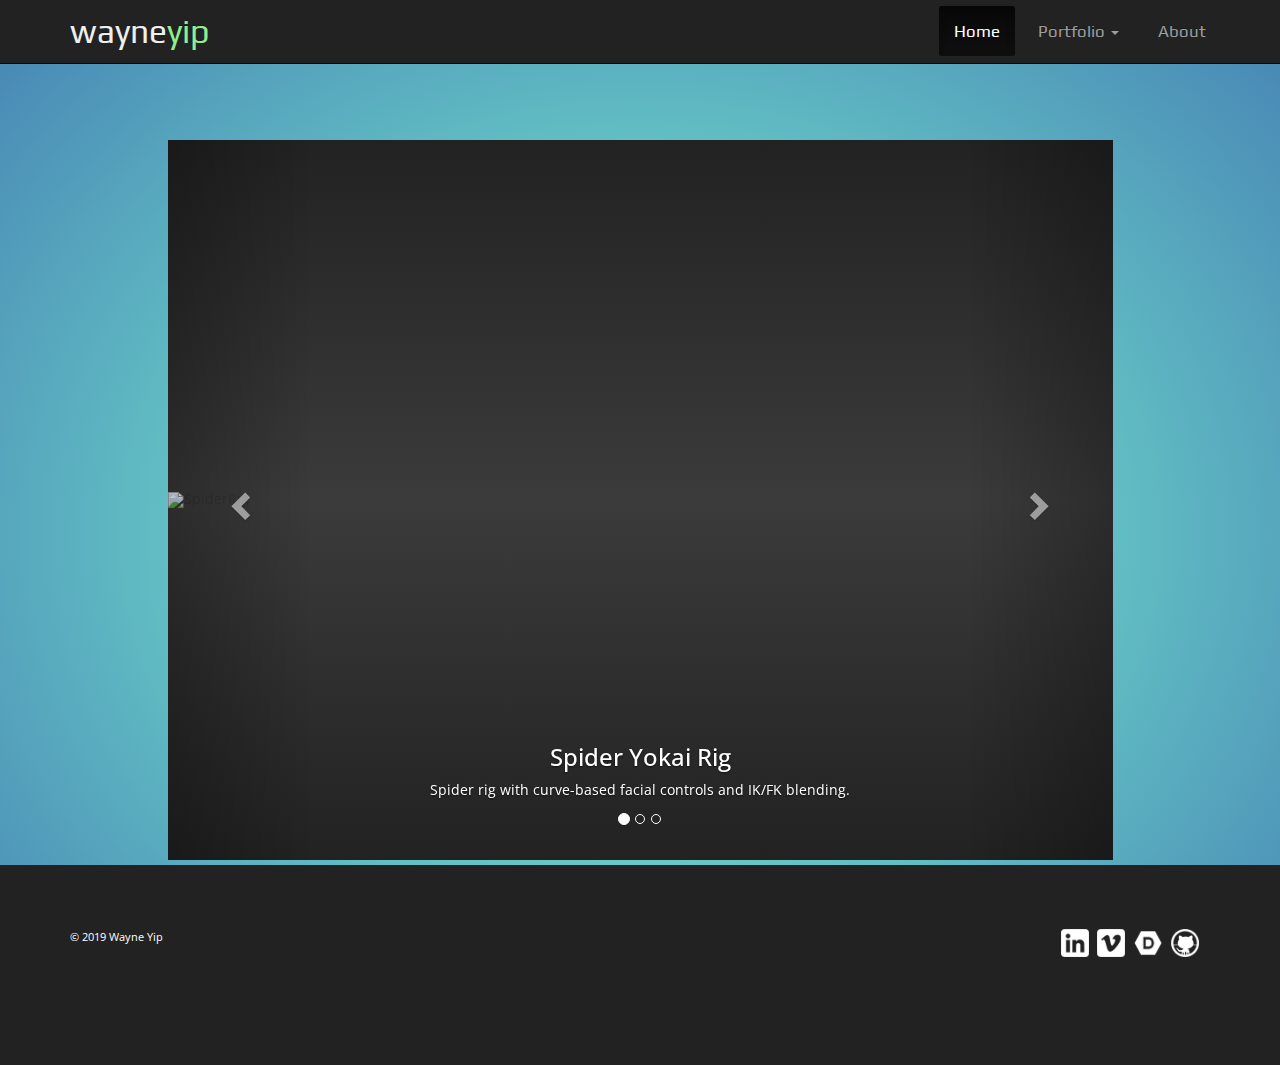
==== index.html @ 27feb549 "Major content update: Rigs and Tools pages" ====
<!DOCTYPE html>
<html>
<head>
    <meta charset="utf-8">
    <meta http-equiv="X-UA-Compatible" content="IE=edge">
    <meta name="viewport" content="width=device-width, initial-scale=1">
    <title>Wayne Yip</title>
    <link rel="stylesheet" type="text/css" href="css/bootstrap.min.css">
    <link rel="stylesheet" href="css/bootstrap-theme.min.css">
    <link rel="stylesheet" href="css/main.css">
    <link href="https://fonts.googleapis.com/css?family=Open+Sans" rel="stylesheet">
    <link href="https://fonts.googleapis.com/css?family=Play" rel="stylesheet">
    <link rel="shortcut icon" type="image/x-icon" href="headshot.ico">
</head>
<body>
    <nav class="navbar navbar-inverse navbar-static-top">
        <div class="container">
            <div class="navbar-header">
                <button type="button" data-target="#navbarCollapse" data-toggle="collapse" class="navbar-toggle">
                    <span class="sr-only">Toggle navigation</span>
                    <span class="icon-bar"></span>
                    <span class="icon-bar"></span>
                    <span class="icon-bar"></span>
                </button>
                <a href="#" class="navbar-brand">wayne<span id="lastname">yip</span></a>
            </div>
            <div id="navbarCollapse" class="collapse navbar-collapse">
                <ul class="nav navbar-nav navbar-right">
                    <li class="active"><a href="#">Home</a></li>
                    <li class="dropdown">
                        <a data-toggle="dropdown" class="nav-link dropdown-toggle" href="#">
                            Portfolio
                            <b class="caret"></b>
                        </a>
                        <ul class="dropdown-menu">
                            <li><a href="rigs.html" class="dropdown-item">Rigs</a></li>
                            <li><a href="tools.html" class="dropdown-item">Tools</a></li>
                            <li><a href="software.html" class="dropdown-item">Software</a></li>
                        </ul>
                    </li>
                    <li><a href="about.html">About</a></li>
                </ul>
            </div>
        </div>
    </nav>
    <div class="container content">
        <div class="row">
            <br/>
        </div>
        <div class="row">
            <br/>
        </div>
        <div class="row">
            <div class="col-sm-1"></div>
            <div class="col-sm-10">
                <div id="homeCarousel" class="carousel slide" data-ride="carousel">
                <!-- Indicators -->
                    <ol class="carousel-indicators">
                        <li data-target="#homeCarousel" data-slide-to="0" class="active"></li>
                        <li data-target="#homeCarousel" data-slide-to="1"></li>
                        <li data-target="#homeCarousel" data-slide-to="2"></li>
                    </ol>

                    <!-- Wrapper for slides -->
                    <div class="carousel-inner" role="listbox">
                        <div class="item active">
                            <img src="media/rigs_spider.gif" alt="SpiderRig">
                            <div class="carousel-caption">
                                <h3>Spider Yokai Rig</h3>
                                <p>Spider rig with curve-based facial controls and IK/FK blending.</p>
                            </div>
                        </div>

                        <div class="item">
                            <img src="media/tools_bendify.gif" alt="Bendify">
                            <div class="carousel-caption">
                                <h3>Bendify</h3>
                                <p>Maya tool to automate bendy joint setup that I developed in Python.</p>
                            </div>
                        </div>

                        <div class="item">
                            <img src="media/software_retrome.gif" alt="RetroMe">
                            <div class="carousel-caption">
                                <h3>RetroMe</h3>
                                <p>Interactive avatar creator I programmed in C++ and Qt from scratch.</p>
                            </div>
                        </div>
                    </div>

                    <!-- Left and right controls -->
                    <a class="left carousel-control" href="#homeCarousel" role="button" data-slide="prev">
                        <span class="glyphicon glyphicon-chevron-left" aria-hidden="true"></span>
                        <span class="sr-only">Previous</span>
                    </a>
                    <a class="right carousel-control" href="#homeCarousel" role="button" data-slide="next">
                        <span class="glyphicon glyphicon-chevron-right" aria-hidden="true"></span>
                        <span class="sr-only">Next</span>
                    </a>
                </div>
            </div>
        </div>
    </div>
    <footer class="footer">
        <div class="container">
        © 2019 Wayne Yip
        <div class="footer-buttons">
            <ul>
                <li><a href="https://www.linkedin.com/in/wayne-yip/" target="_blank"><img class="footer-icon" src="media/icon_linkedin.png"></a></li>
                <li><a href="https://vimeo.com/user73438824" target="_blank"><img class="footer-icon" src="media/icon_vimeo.png"></a></li>
                <li><a href="https://devpost.com/wayneyip" target="_blank"><img class="footer-icon" src="media/icon_devpost.png"></a></li>
                <li><a href="https://github.com/wayneyip" target="_blank"><img class="footer-icon" src="media/icon_github.png"></a></li>
            </ul>
        </div>
        </div>
    </footer>
    <script src="js/jquery-3.2.1.min.js">
        $('#myCarousel').carousel();
    </script>
    <script src="js/bootstrap.min.js"></script>
</body>
</html>
---- css/main.css ----
html {
    position: relative;
    min-height: 100%;
}

body {
    font-family: 'Open Sans', sans-serif;
    background-image: radial-gradient(aquamarine, steelblue);
    margin-bottom: 15%;
}

.navbar-brand {
    font-size: 200%;
    font-family: 'Play', sans-serif;
}

#lastname {
    color:#90ee90;
}

.navbar-brand:hover #lastname {
    color: #ecf0f1;
}

.navbar .navbar-brand {
  color: #ecf0f1;
}

.navbar {
    position: fixed;
    width: 100%;
    background-image: none;
    background-color: #222222;
    padding-top: 0.5%;
    padding-bottom: 0.5%;
    font-size: larger;
    font-family: 'Play', sans-serif;
}

.navbar li a {
  color: #ecf0f1;
  border-radius: .25rem;
  margin: 0 0.25em;
}

.navbar li a:hover {
    background-color: #444444;
}

.navbar .navbar-nav .nav-link:focus {
  background-color: #444444;
}

ul.dropdown-menu li {
    text-align: left;
}

ul.dropdown-menu li a.dropdown-item {
    color: black;
}

.content {
    padding-top: 100px;
    padding-bottom: 1%;
    bottom: 0;
}

.footer {
    position: absolute;
    bottom: 0;
    width: 100%;
    height: 20rem;
    
    padding-top: 5%;

    background-color: #222222;
    border-radius: 0;

    font-size: 80%;
    color: white;
}

.footer-buttons {
    float: right;
    padding-right: 1%;
}

.footer-buttons li {
    display: inline-block;
}

.footer-icon {
    height: 2.5em;
    width: 2.5em;
    margin-left: 0.5em;
    transition: opacity 0.1s ease;
}

.footer-icon:hover {
    opacity: 0.7;
}

.about-icon {
    height: 1.5em;
    width: 1.5em;
    margin-left: 0.5em;
}

h1 {
    text-transform: uppercase;
    color: #222222;
    padding-bottom: 0.5%;
}

h1:not(#about_header) {
    padding-left: 2%;
}

h2 {
    color: gray;
    padding-left: 2%;
    padding-bottom: 1%;
}

.carousel {
    margin: 0 auto;
}

#homeCarousel > .carousel-inner > .item {
    height: 80vh;
}

#wirCarousel > .carousel-inner > .item,
#superflickCarousel > .carousel-inner > .item {
    height: 40vh;
}

.carousel-inner {
    background: linear-gradient(#222222, #3b3b3b, #222222);
}

.carousel-inner > .item > img,
.carousel-inner > .item > a > img
 {
    position: absolute;
    left: 50%;
    top: 50%;
    -webkit-transform: translateY(-50%) translateX(-50%);
    width: 100%;
    min-width: 100%;
    height: auto;
}

.carousel-inner > .item:nth-child(3) > .carousel-caption {
    color: black;
}

.content_centered {
    float: none;
    display: inline-block;
    vertical-align: middle;
    margin: 0 auto;
}

.portfolio_item {
    padding-bottom: 3%; 
}

.portfolio_item p:nth-child(2) {
    font-style: italic;
}

.col-sm-7, .col-sm-6 {
    border-radius: 25px;
    border: 5px solid white;
    background-color: rgba(255,255,255,0.7);
    padding-bottom: 2%;
}   

.portfolio_item li {
    padding-bottom: 1%;
}

.portfolio_item a {
    text-decoration: none;
}

.portfolio_button {
    margin-top: 5%;
    width: 12rem;
    height: 5rem;
    background-color: #222222;
    
    display: flex;
    align-items: center;
    justify-content: center;
    color: white;
    font-style: bold;
}

.portfolio_button:hover {
    background-color: #444444;
}

.img-display {
    margin-left: 2%;
}

.img-display:hover .overlay {
  opacity: 0.5;
}

.img_text {
  color: black;
  font-size: 100%;
  position: absolute;
  padding-left: 5%;
  padding-top: 3%;
}

#about_image {
    padding-top: 5%;
    padding-left: 2%;
    padding-right: 2%;
}

#about_contact {
    padding-top: 10%;
    padding-left: 2%;
    padding-right: 2%;
    text-align: right;
}

#about_contact p {
    font-size: larger;
    line-height: 90%;
}

#about_writeup {
    padding-left: 2%;
    padding-right: 2%;
    padding-bottom: 4%;
}

#about_writeup p {
    font-size: larger;
    line-height: 180%;
}
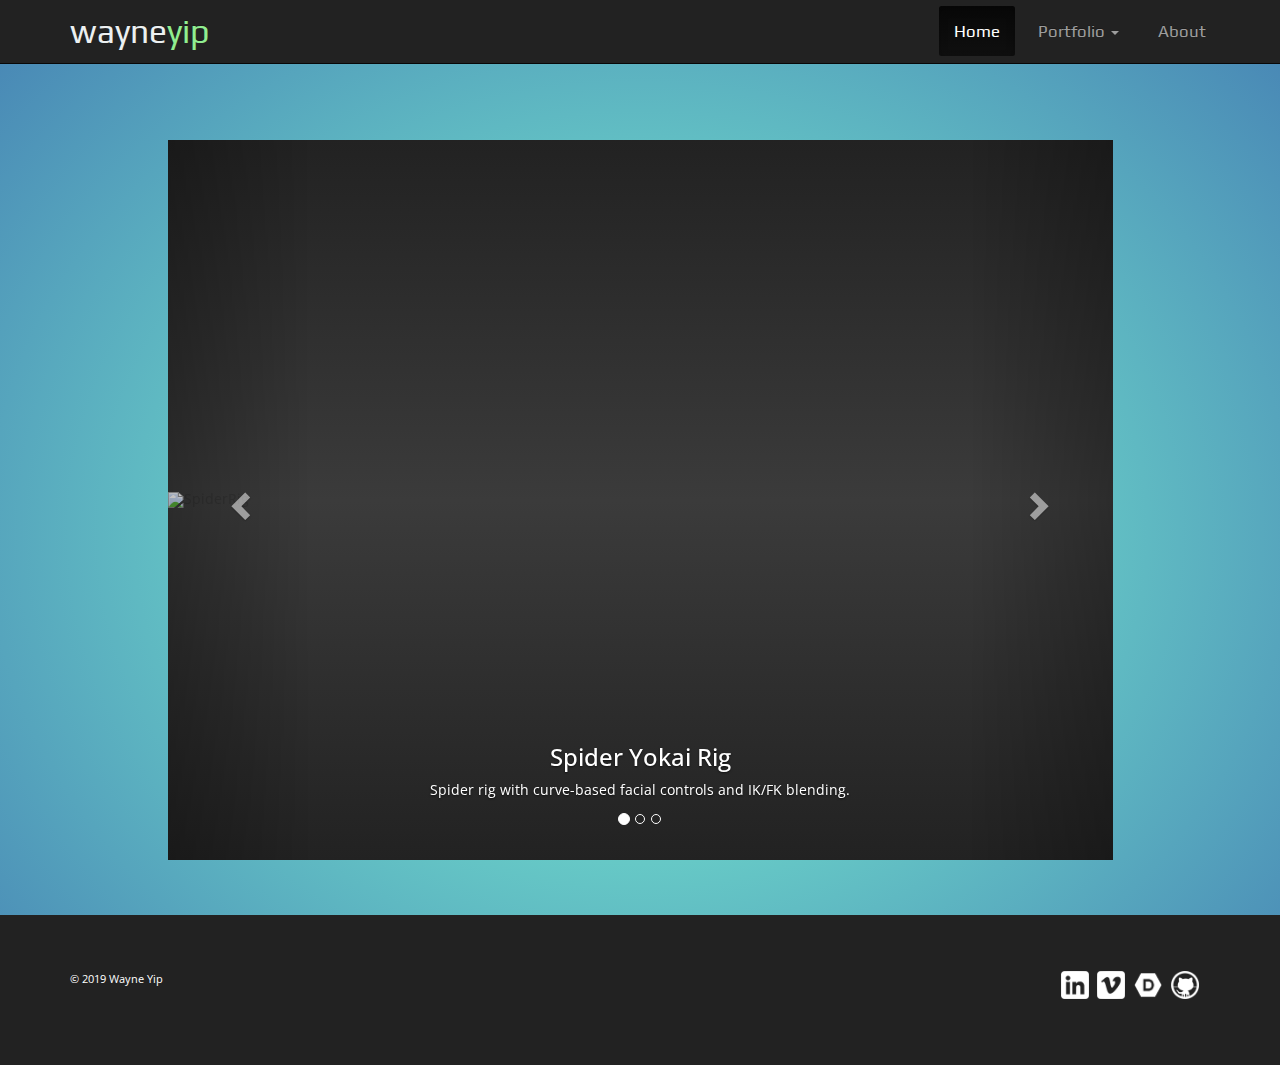
==== commit 5af266be: "Re-upload Videogames page" ====
--- a/index.html
+++ b/index.html
@@ -33,9 +33,10 @@
                             <b class="caret"></b>
                         </a>
                         <ul class="dropdown-menu">
+                            <li><a href="tools.html" class="dropdown-item">Tools</a></li>
                             <li><a href="rigs.html" class="dropdown-item">Rigs</a></li>
-                            <li><a href="tools.html" class="dropdown-item">Tools</a></li>
                             <li><a href="software.html" class="dropdown-item">Software</a></li>
+                            <li><a href="videogames.html" class="dropdown-item">Games</a></li>
                         </ul>
                     </li>
                     <li><a href="about.html">About</a></li>
@@ -72,10 +73,10 @@
                         </div>
 
                         <div class="item">
-                            <img src="media/tools_bendify.gif" alt="Bendify">
+                            <img src="media/tools_facify.gif" alt="Facify">
                             <div class="carousel-caption">
                                 <h3>Bendify</h3>
-                                <p>Maya tool to automate bendy joint setup that I developed in Python.</p>
+                                <p>Maya tool to automate curve-based eye/mouth rigs that I developed in Python.</p>
                             </div>
                         </div>
 
@@ -107,7 +108,7 @@
         <div class="footer-buttons">
             <ul>
                 <li><a href="https://www.linkedin.com/in/wayne-yip/" target="_blank"><img class="footer-icon" src="media/icon_linkedin.png"></a></li>
-                <li><a href="https://vimeo.com/user73438824" target="_blank"><img class="footer-icon" src="media/icon_vimeo.png"></a></li>
+                <li><a href="https://vimeo.com/wayneyip" target="_blank"><img class="footer-icon" src="media/icon_vimeo.png"></a></li>
                 <li><a href="https://devpost.com/wayneyip" target="_blank"><img class="footer-icon" src="media/icon_devpost.png"></a></li>
                 <li><a href="https://github.com/wayneyip" target="_blank"><img class="footer-icon" src="media/icon_github.png"></a></li>
             </ul>
--- a/css/main.css
+++ b/css/main.css
@@ -7,6 +7,18 @@
     font-family: 'Open Sans', sans-serif;
     background-image: radial-gradient(aquamarine, steelblue);
     margin-bottom: 15%;
+}
+
+@media screen and (max-width: 992px) {
+    body {
+        margin-bottom: 30%;
+    }
+}
+
+@media screen and (max-width: 576px) {
+    body {
+        margin-bottom: 50%;
+    }
 }
 
 .navbar-brand {
@@ -69,15 +81,24 @@
     position: absolute;
     bottom: 0;
     width: 100%;
-    height: 20rem;
+    height: 15rem;
     
-    padding-top: 5%;
+    display: flex;
+    align-items: center;
 
     background-color: #222222;
     border-radius: 0;
 
     font-size: 80%;
     color: white;
+}
+
+@media screen and (max-width: 768px) {
+    .footer > .container {
+        margin-left: 20px;
+        margin-right: 20px;
+        width: 100%;
+    }
 }
 
 .footer-buttons {
@@ -109,7 +130,7 @@
 h1 {
     text-transform: uppercase;
     color: #222222;
-    padding-bottom: 0.5%;
+    padding-bottom: 1%;
 }
 
 h1:not(#about_header) {
@@ -132,7 +153,7 @@
 
 #wirCarousel > .carousel-inner > .item,
 #superflickCarousel > .carousel-inner > .item {
-    height: 40vh;
+    height: 50vh;
 }
 
 .carousel-inner {
@@ -155,22 +176,39 @@
     color: black;
 }
 
-.content_centered {
-    float: none;
-    display: inline-block;
-    vertical-align: middle;
-    margin: 0 auto;
+#retrome {
+    display: flex;
+    justify-content: center;
+    background: linear-gradient(#222222, #3b3b3b, #222222);
+    border: 5px;
+}
+
+#retrome > img {
+    max-height: 50vh;
+}
+
+@media screen and (min-width: 992px) {
+    .portfolio_item {
+        display: flex;
+        align-items: center;
+    }
 }
 
 .portfolio_item {
     padding-bottom: 3%; 
 }
 
-.portfolio_item p:nth-child(2) {
+.software_technologies {
     font-style: italic;
 }
 
-.col-sm-7, .col-sm-6 {
+.portfolio_img {
+    border: 5px solid white;
+}
+
+.portfolio_description {
+    margin-left: 15px;
+    margin-right: 15px;
     border-radius: 25px;
     border: 5px solid white;
     background-color: rgba(255,255,255,0.7);
@@ -183,6 +221,9 @@
 
 .portfolio_item a {
     text-decoration: none;
+    display: inline-block;
+    margin-right: 5%;
+    margin-top: 5%;
 }
 
 .portfolio_button {
@@ -202,14 +243,6 @@
     background-color: #444444;
 }
 
-.img-display {
-    margin-left: 2%;
-}
-
-.img-display:hover .overlay {
-  opacity: 0.5;
-}
-
 .img_text {
   color: black;
   font-size: 100%;
@@ -219,9 +252,7 @@
 }
 
 #about_image {
-    padding-top: 5%;
-    padding-left: 2%;
-    padding-right: 2%;
+    margin-top: 5%;
 }
 
 #about_contact {
@@ -236,6 +267,16 @@
     line-height: 90%;
 }
 
+@media screen and (max-width: 576px) {
+    #about_contact {
+        padding-bottom: 5%;
+    }
+
+    #about_contact {
+        font-size: larger;
+    }
+}
+
 #about_writeup {
     padding-left: 2%;
     padding-right: 2%;
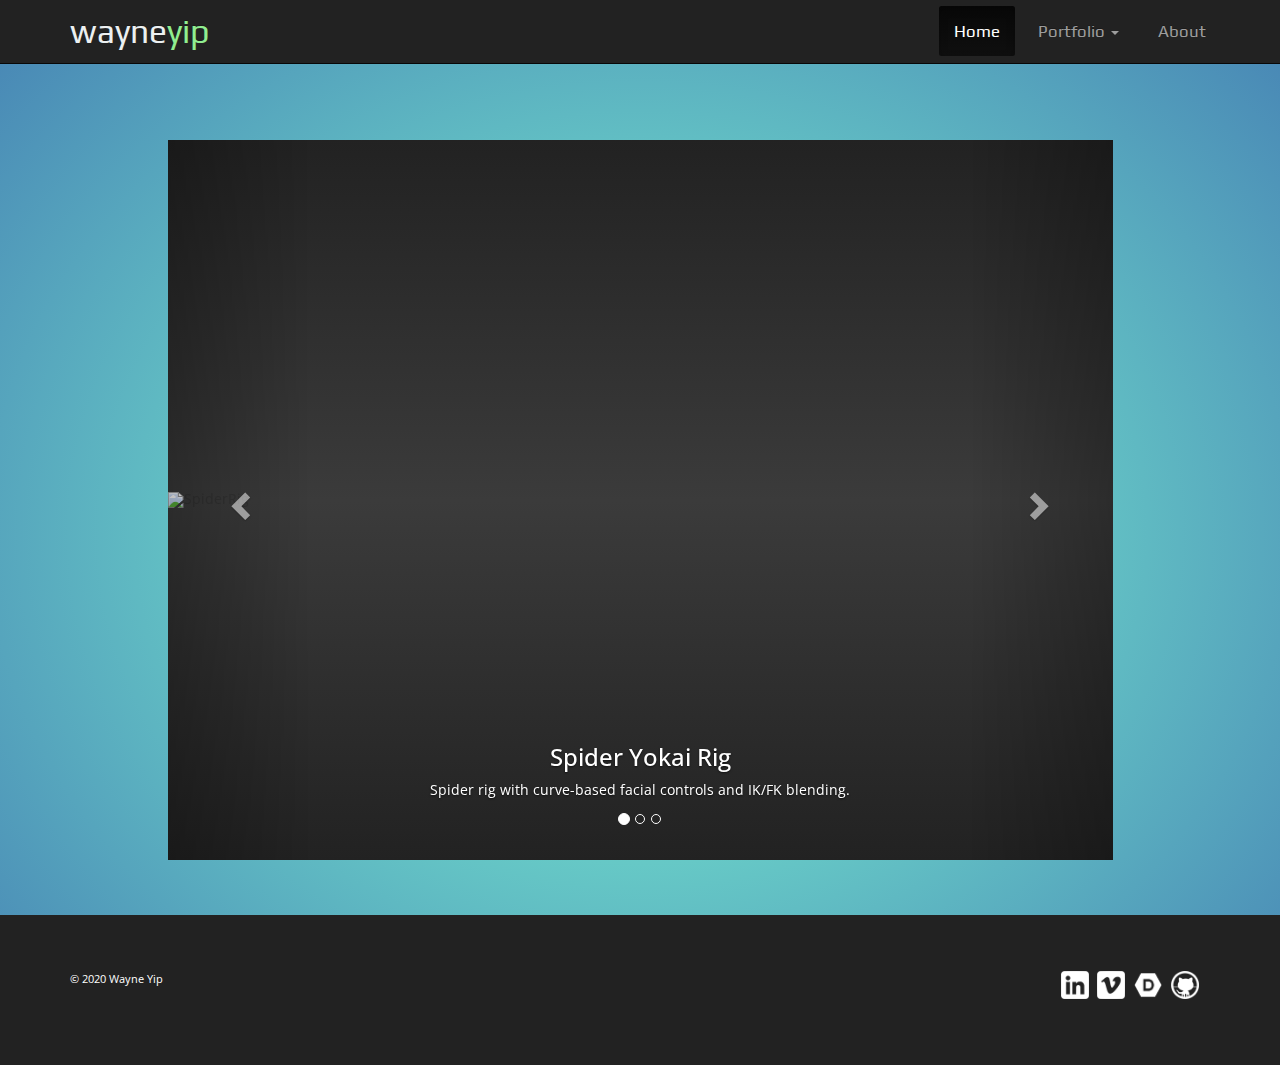
==== commit 2e0e6654: "Slight updates/tweaks in year, info etc." ====
--- a/index.html
+++ b/index.html
@@ -104,7 +104,7 @@
     </div>
     <footer class="footer">
         <div class="container">
-        © 2019 Wayne Yip
+        © 2020 Wayne Yip
         <div class="footer-buttons">
             <ul>
                 <li><a href="https://www.linkedin.com/in/wayne-yip/" target="_blank"><img class="footer-icon" src="media/icon_linkedin.png"></a></li>
--- a/css/main.css
+++ b/css/main.css
@@ -151,6 +151,7 @@
     height: 80vh;
 }
 
+#csCarousel > .carousel-inner > .item,
 #wirCarousel > .carousel-inner > .item,
 #superflickCarousel > .carousel-inner > .item {
     height: 50vh;
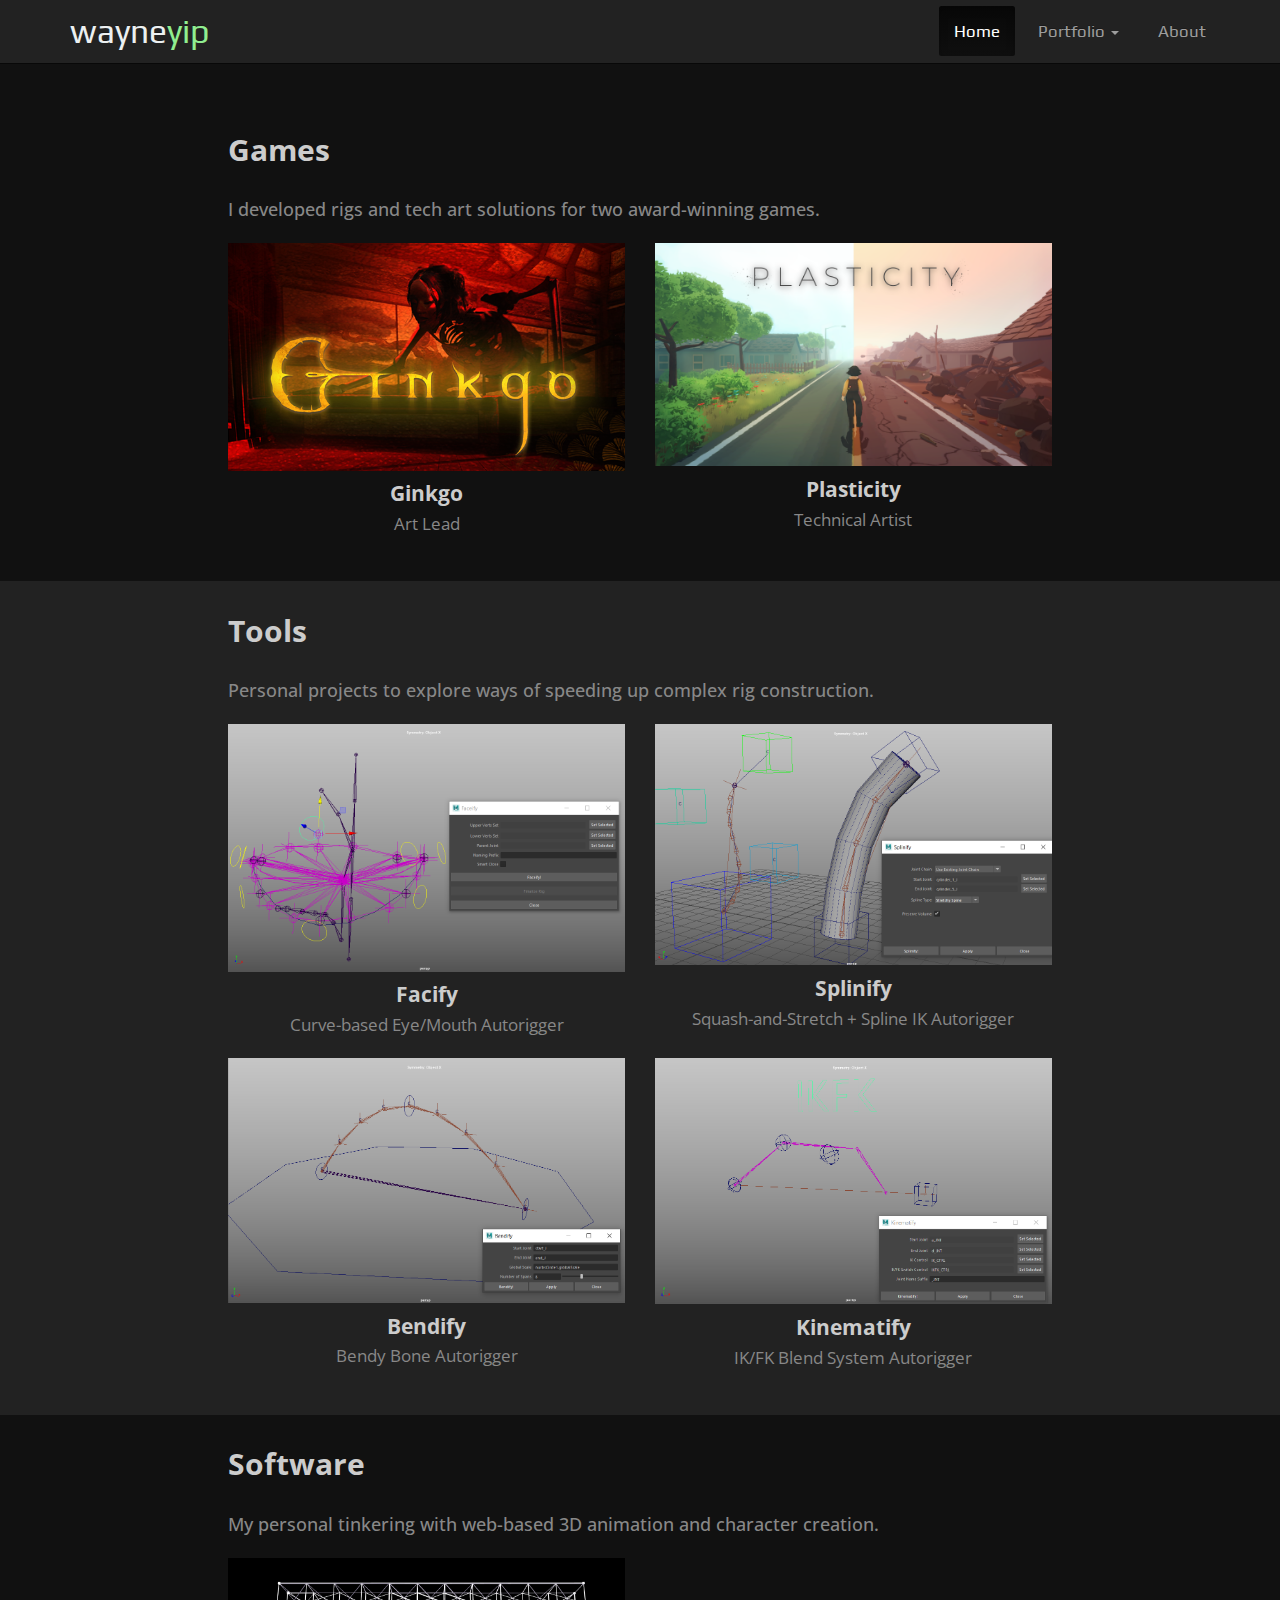
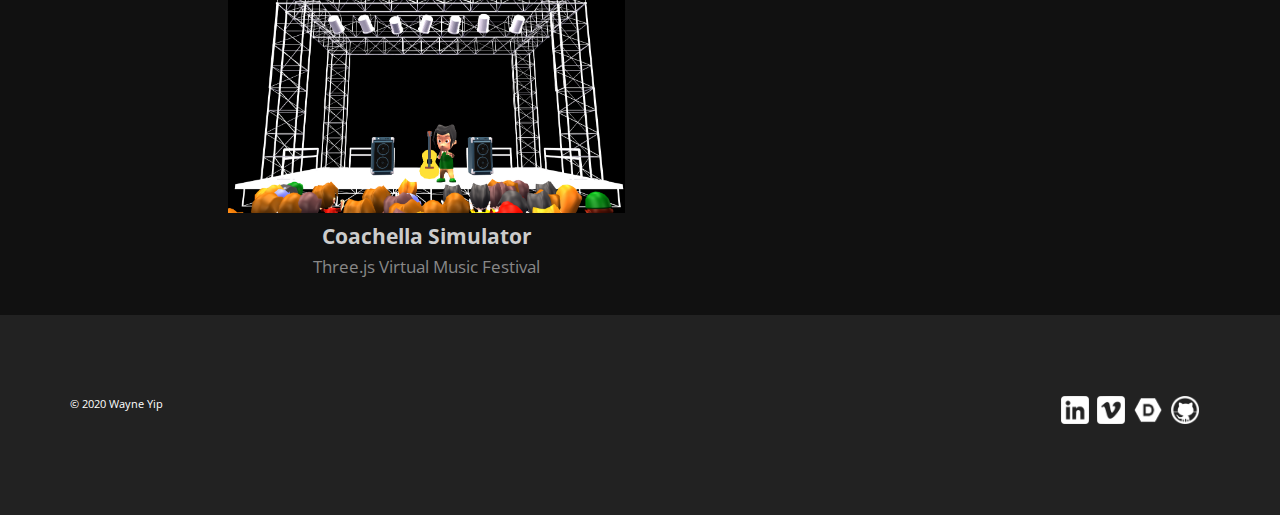
==== commit 5d23ef50: "Huge website update w/ GIFs" ====
--- a/index.html
+++ b/index.html
@@ -33,10 +33,9 @@
                             <b class="caret"></b>
                         </a>
                         <ul class="dropdown-menu">
+                            <li><a href="videogames.html" class="dropdown-item">Games</a></li>
                             <li><a href="tools.html" class="dropdown-item">Tools</a></li>
-                            <li><a href="rigs.html" class="dropdown-item">Rigs</a></li>
                             <li><a href="software.html" class="dropdown-item">Software</a></li>
-                            <li><a href="videogames.html" class="dropdown-item">Games</a></li>
                         </ul>
                     </li>
                     <li><a href="about.html">About</a></li>
@@ -44,61 +43,59 @@
             </div>
         </div>
     </nav>
-    <div class="container content">
+    <div class="container-fluid content">
         <div class="row">
-            <br/>
+                <div class="col-md-offset-2 col-md-10">
+                <h2>Games</h2>
+                <h4>I developed rigs and tech art solutions for two award-winning games.</h4>
+            </div>
+            <div class="col-md-offset-2 col-md-4">
+                <img src="media/game_ginkgo.png" class="img-responsive portfolio_img">  
+                <div class="home_caption">Ginkgo</div> 
+                <div class="home_subcaption">Art Lead</div>
+            </div>
+            <div class="col-md-4">
+                <img src="media/game_plasticity.png" class="img-responsive portfolio_img">  
+                <div class="home_caption">Plasticity</div> 
+                <div class="home_subcaption">Technical Artist</div>
+            </div>
+        </div>
+        <div class="row alt-row">
+            <div class="col-md-offset-2 col-md-10">
+                <h2>Tools</h2>
+                <h4>Personal projects to explore ways of speeding up complex rig construction.</h4>
+            </div>
+            <div class="col-md-offset-2 col-md-4">
+                <img src="media/tools_facify.png" onmouseover="this.src='media/tools_facify.gif'" onmouseout="this.src='media/tools_facify.png'" class="img-responsive portfolio_img">  
+                <div class="home_caption">Facify</div> 
+                <div class="home_subcaption">Curve-based Eye/Mouth Autorigger</div>
+            </div>
+            <div class="col-md-4">
+                <img src="media/tools_splinify.png" onmouseover="this.src='media/tools_splinify.gif'" onmouseout="this.src='media/tools_splinify.png'" class="img-responsive portfolio_img">
+                <div class="home_caption">Splinify</div> 
+                <div class="home_subcaption">Squash-and-Stretch + Spline IK Autorigger</div>
+            </div>
+            <div class="col-md-12"></div>
+            <div class="col-md-offset-2 col-md-4">
+                <img src="media/tools_bendify.png" onmouseover="this.src='media/tools_bendify.gif'" onmouseout="this.src='media/tools_bendify.png'" class="img-responsive portfolio_img">
+                <div class="home_caption">Bendify</div> 
+                <div class="home_subcaption">Bendy Bone Autorigger</div>
+            </div>
+            <div class="col-md-4">
+                <img src="media/tools_kinematify.png" onmouseover="this.src='media/tools_kinematify.gif'" onmouseout="this.src='media/tools_kinematify.png'" class="img-responsive portfolio_img">
+                <div class="home_caption">Kinematify</div> 
+                <div class="home_subcaption">IK/FK Blend System Autorigger</div>
+            </div>
         </div>
         <div class="row">
-            <br/>
-        </div>
-        <div class="row">
-            <div class="col-sm-1"></div>
-            <div class="col-sm-10">
-                <div id="homeCarousel" class="carousel slide" data-ride="carousel">
-                <!-- Indicators -->
-                    <ol class="carousel-indicators">
-                        <li data-target="#homeCarousel" data-slide-to="0" class="active"></li>
-                        <li data-target="#homeCarousel" data-slide-to="1"></li>
-                        <li data-target="#homeCarousel" data-slide-to="2"></li>
-                    </ol>
-
-                    <!-- Wrapper for slides -->
-                    <div class="carousel-inner" role="listbox">
-                        <div class="item active">
-                            <img src="media/rigs_spider.gif" alt="SpiderRig">
-                            <div class="carousel-caption">
-                                <h3>Spider Yokai Rig</h3>
-                                <p>Spider rig with curve-based facial controls and IK/FK blending.</p>
-                            </div>
-                        </div>
-
-                        <div class="item">
-                            <img src="media/tools_facify.gif" alt="Facify">
-                            <div class="carousel-caption">
-                                <h3>Bendify</h3>
-                                <p>Maya tool to automate curve-based eye/mouth rigs that I developed in Python.</p>
-                            </div>
-                        </div>
-
-                        <div class="item">
-                            <img src="media/software_retrome.gif" alt="RetroMe">
-                            <div class="carousel-caption">
-                                <h3>RetroMe</h3>
-                                <p>Interactive avatar creator I programmed in C++ and Qt from scratch.</p>
-                            </div>
-                        </div>
-                    </div>
-
-                    <!-- Left and right controls -->
-                    <a class="left carousel-control" href="#homeCarousel" role="button" data-slide="prev">
-                        <span class="glyphicon glyphicon-chevron-left" aria-hidden="true"></span>
-                        <span class="sr-only">Previous</span>
-                    </a>
-                    <a class="right carousel-control" href="#homeCarousel" role="button" data-slide="next">
-                        <span class="glyphicon glyphicon-chevron-right" aria-hidden="true"></span>
-                        <span class="sr-only">Next</span>
-                    </a>
-                </div>
+            <div class="col-md-offset-2 col-md-10">
+                <h2>Software</h2>
+                <h4>My personal tinkering with web-based 3D animation and character creation.</h4>
+            </div>
+            <div class="col-md-offset-2 col-md-4">
+                <img src="media/software_coachellasim_1.png" onmouseover="this.src='media/software_coachellasim_1.gif'" onmouseout="this.src='media/software_coachellasim_1.png'" class="img-responsive">
+                <div class="home_caption">Coachella Simulator</div> 
+                <div class="home_subcaption">Three.js Virtual Music Festival</div>
             </div>
         </div>
     </div>
@@ -115,9 +112,7 @@
         </div>
         </div>
     </footer>
-    <script src="js/jquery-3.2.1.min.js">
-        $('#myCarousel').carousel();
-    </script>
+    <script src="js/jquery-3.2.1.min.js"></script>
     <script src="js/bootstrap.min.js"></script>
 </body>
 </html>--- a/css/main.css
+++ b/css/main.css
@@ -5,7 +5,7 @@
 
 body {
     font-family: 'Open Sans', sans-serif;
-    background-image: radial-gradient(aquamarine, steelblue);
+    background-color: #111111;
     margin-bottom: 15%;
 }
 
@@ -21,13 +21,15 @@
     }
 }
 
+/* ---------------- Navbar ---------------- */
+
 .navbar-brand {
     font-size: 200%;
     font-family: 'Play', sans-serif;
 }
 
 #lastname {
-    color:#90ee90;
+    color: #90ee90;
 }
 
 .navbar-brand:hover #lastname {
@@ -71,17 +73,20 @@
     color: black;
 }
 
+/* ---------------- Container ---------------- */
+
 .content {
     padding-top: 100px;
-    padding-bottom: 1%;
     bottom: 0;
 }
+
+/* ---------------- Footer ---------------- */
 
 .footer {
     position: absolute;
     bottom: 0;
     width: 100%;
-    height: 15rem;
+    height: 20rem;
     
     display: flex;
     align-items: center;
@@ -121,106 +126,107 @@
     opacity: 0.7;
 }
 
-.about-icon {
-    height: 1.5em;
-    width: 1.5em;
-    margin-left: 0.5em;
-}
-
-h1 {
-    text-transform: uppercase;
-    color: #222222;
-    padding-bottom: 1%;
-}
-
-h1:not(#about_header) {
-    padding-left: 2%;
-}
+/* ---------------- Content ---------------- */
 
 h2 {
-    color: gray;
-    padding-left: 2%;
-    padding-bottom: 1%;
-}
-
-.carousel {
-    margin: 0 auto;
-}
-
-#homeCarousel > .carousel-inner > .item {
-    height: 80vh;
-}
-
-#csCarousel > .carousel-inner > .item,
-#wirCarousel > .carousel-inner > .item,
-#superflickCarousel > .carousel-inner > .item {
-    height: 50vh;
-}
-
-.carousel-inner {
-    background: linear-gradient(#222222, #3b3b3b, #222222);
-}
-
-.carousel-inner > .item > img,
-.carousel-inner > .item > a > img
- {
+    color: #cccccc;
+    font-weight: bold;
+    padding-bottom: 1%;
+}
+
+h3 {
+    color: #aaaaaa;
+    font-weight: bold;
+    padding-right: 3%;
+    padding-bottom: 1%;
+}
+
+h4 {
+    color: #888888;
+    padding-bottom: 1%;
+    display: inline-block;
+    line-height: 1.5em;
+}
+
+.row {
+    padding-top: 1%;
+    padding-bottom: 2%;
+}
+
+.alt-row {
+    background-color: #222222;
+    padding-top: 1%;
+    padding-bottom: 2%;
+}
+
+.alt-row:before {
+    content: '';
     position: absolute;
-    left: 50%;
-    top: 50%;
-    -webkit-transform: translateY(-50%) translateX(-50%);
-    width: 100%;
-    min-width: 100%;
-    height: auto;
-}
-
-.carousel-inner > .item:nth-child(3) > .carousel-caption {
-    color: black;
-}
-
-#retrome {
-    display: flex;
-    justify-content: center;
-    background: linear-gradient(#222222, #3b3b3b, #222222);
-    border: 5px;
-}
-
-#retrome > img {
-    max-height: 50vh;
-}
-
-@media screen and (min-width: 992px) {
-    .portfolio_item {
-        display: flex;
-        align-items: center;
-    }
-}
-
-.portfolio_item {
-    padding-bottom: 3%; 
-}
-
-.software_technologies {
-    font-style: italic;
-}
-
-.portfolio_img {
-    border: 5px solid white;
+    left: 0;
+    width: 100%;
+}
+
+.video {
+    position: relative;
+    width: 100%;
+    height: 0;
+    padding-bottom: 51%;
+}
+
+.video iframe {
+    position: absolute;
+    width: 100%;
+    height: 100%;
+    left: 0;
+    top: 0;
+}
+
+.home_caption {
+    padding-top: 2%;
+    padding-bottom: 1%;
+    text-align: center;
+    font-size: 1.5em;
+    font-weight: bold;
+    color: #cccccc;
+}
+
+.home_subcaption {
+    padding-bottom: 5%;
+    text-align: center;
+    font-size: 1.2em;
+    color: #888888;
+}
+
+.portfolio_caption {
+    padding-top: 2%;
+    padding-bottom: 1%;
+    text-align: center;
+    font-size: 1.1em;
+    font-weight: bold;
+    color: #cccccc;
+}
+
+.portfolio_subcaption {
+    padding-bottom: 5%;
+    text-align: center;
+    font-size: 1em;
+    color: #888888;
+}
+
+.portfolio_entry {
+    margin-bottom: 7%; 
 }
 
 .portfolio_description {
-    margin-left: 15px;
-    margin-right: 15px;
-    border-radius: 25px;
-    border: 5px solid white;
-    background-color: rgba(255,255,255,0.7);
-    padding-bottom: 2%;
+    font-size: 1.1em;
+    color: #888888;
 }   
 
-.portfolio_item li {
-    padding-bottom: 1%;
-}
-
-.portfolio_item a {
+.portfolio_entry li {
+    padding-bottom: 1%;
+}
+
+.portfolio_entry a {
     text-decoration: none;
     display: inline-block;
     margin-right: 5%;
@@ -236,7 +242,7 @@
     display: flex;
     align-items: center;
     justify-content: center;
-    color: white;
+    color: #ffffff;
     font-style: bold;
 }
 
@@ -244,13 +250,15 @@
     background-color: #444444;
 }
 
-.img_text {
-  color: black;
-  font-size: 100%;
-  position: absolute;
-  padding-left: 5%;
-  padding-top: 3%;
-}
+.portfolio_img {
+    width: 100%;
+}
+
+.software_technologies {
+    font-style: italic;
+}
+
+/* ---------------- About ---------------- */
 
 #about_image {
     margin-top: 5%;
@@ -265,6 +273,7 @@
 
 #about_contact p {
     font-size: larger;
+    color: #aaaaaa;
     line-height: 90%;
 }
 
@@ -288,3 +297,9 @@
     font-size: larger;
     line-height: 180%;
 }
+
+.about-icon {
+    height: 1.5em;
+    width: 1.5em;
+    margin-left: 0.5em;
+}
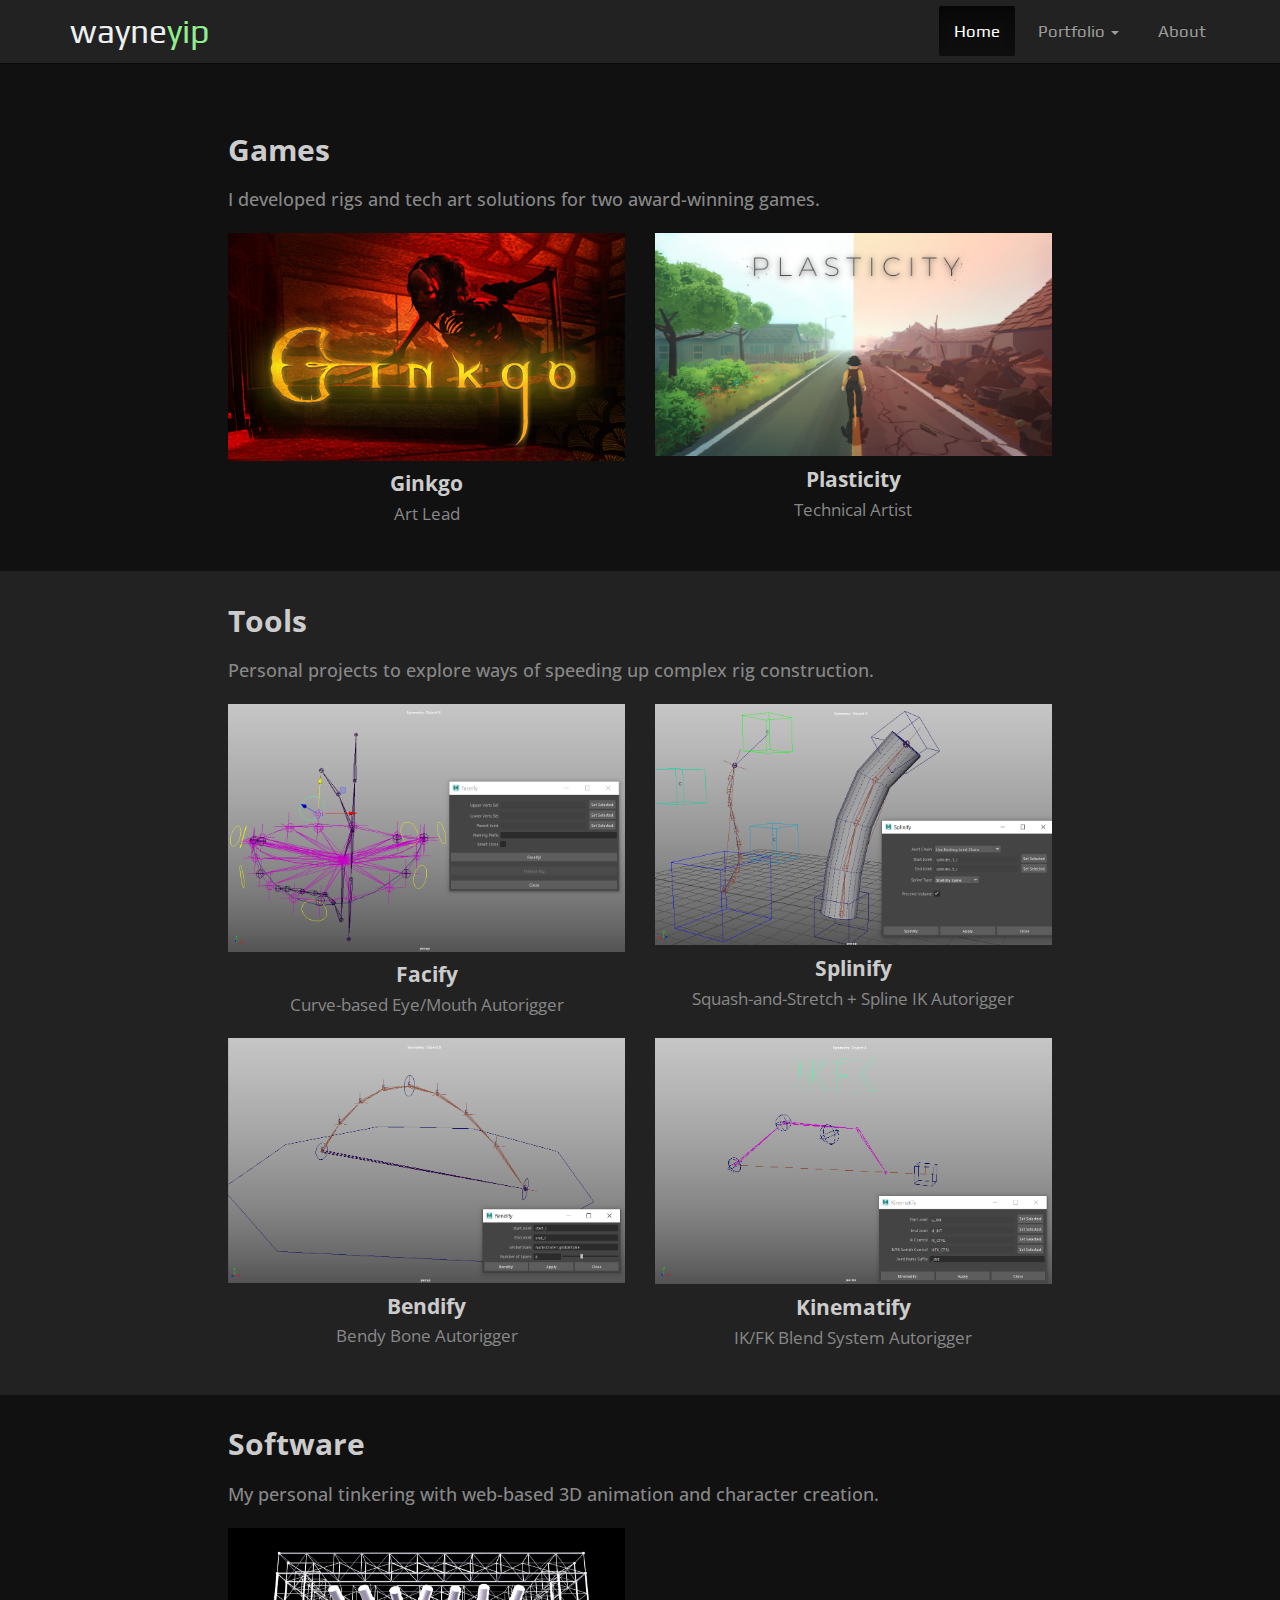
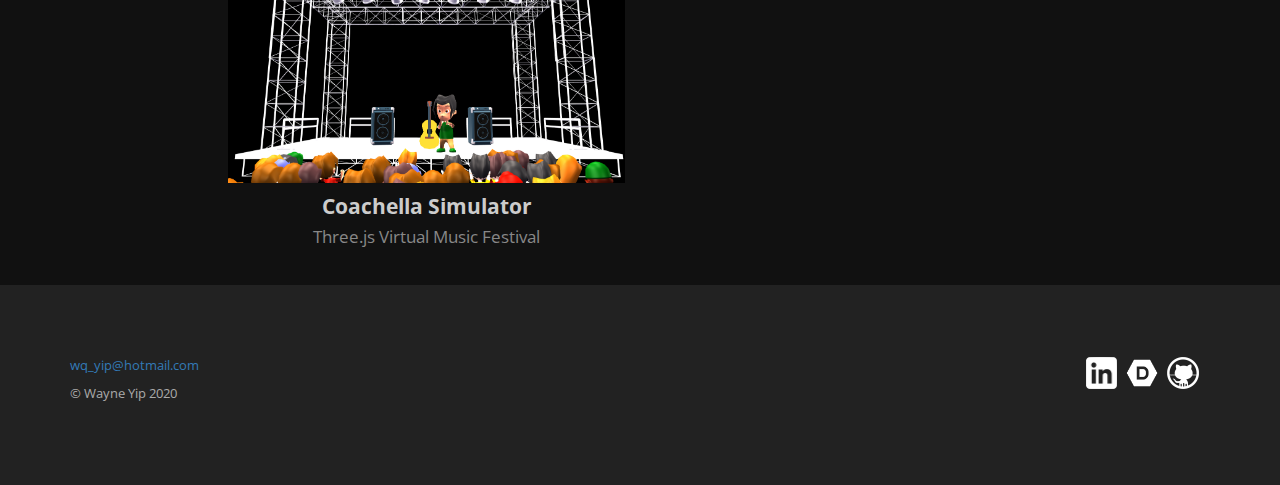
==== commit 33a9ce21: "List projects specs + other UI polish" ====
--- a/index.html
+++ b/index.html
@@ -4,6 +4,10 @@
     <meta charset="utf-8">
     <meta http-equiv="X-UA-Compatible" content="IE=edge">
     <meta name="viewport" content="width=device-width, initial-scale=1">
+    <meta property="og:image" content="https://wayneyip.me/media/wayne.jpg">
+    <meta property="og:type" content="website">
+    <meta property="og:title" content="Technical Artist - Wayne Yip's Portfolio">
+    <meta property="og:title" content="Creative software engineer, rigger and tools developer.">
     <title>Wayne Yip</title>
     <link rel="stylesheet" type="text/css" href="css/bootstrap.min.css">
     <link rel="stylesheet" href="css/bootstrap-theme.min.css">
@@ -50,12 +54,12 @@
                 <h4>I developed rigs and tech art solutions for two award-winning games.</h4>
             </div>
             <div class="col-md-offset-2 col-md-4">
-                <img src="media/game_ginkgo.png" class="img-responsive portfolio_img">  
+                <a href="game_ginkgo.html"><img src="media/game_ginkgo.png" class="img-responsive home_img"></a>  
                 <div class="home_caption">Ginkgo</div> 
                 <div class="home_subcaption">Art Lead</div>
             </div>
             <div class="col-md-4">
-                <img src="media/game_plasticity.png" class="img-responsive portfolio_img">  
+                <a href="game_plasticity.html"><img src="media/game_plasticity.png" class="img-responsive home_img"></a>  
                 <div class="home_caption">Plasticity</div> 
                 <div class="home_subcaption">Technical Artist</div>
             </div>
@@ -66,23 +70,23 @@
                 <h4>Personal projects to explore ways of speeding up complex rig construction.</h4>
             </div>
             <div class="col-md-offset-2 col-md-4">
-                <img src="media/tools_facify.png" onmouseover="this.src='media/tools_facify.gif'" onmouseout="this.src='media/tools_facify.png'" class="img-responsive portfolio_img">  
+                <a href="tools.html#tools_facify"><img src="media/tools_facify.png" class="img-responsive home_img"></a>  
                 <div class="home_caption">Facify</div> 
                 <div class="home_subcaption">Curve-based Eye/Mouth Autorigger</div>
             </div>
             <div class="col-md-4">
-                <img src="media/tools_splinify.png" onmouseover="this.src='media/tools_splinify.gif'" onmouseout="this.src='media/tools_splinify.png'" class="img-responsive portfolio_img">
+                <a href="tools.html#tools_splinify"><img src="media/tools_splinify.png" class="img-responsive home_img"></a>
                 <div class="home_caption">Splinify</div> 
                 <div class="home_subcaption">Squash-and-Stretch + Spline IK Autorigger</div>
             </div>
             <div class="col-md-12"></div>
             <div class="col-md-offset-2 col-md-4">
-                <img src="media/tools_bendify.png" onmouseover="this.src='media/tools_bendify.gif'" onmouseout="this.src='media/tools_bendify.png'" class="img-responsive portfolio_img">
+                <a href="tools.html#tools_bendify"><img src="media/tools_bendify.png" class="img-responsive home_img"></a>
                 <div class="home_caption">Bendify</div> 
                 <div class="home_subcaption">Bendy Bone Autorigger</div>
             </div>
             <div class="col-md-4">
-                <img src="media/tools_kinematify.png" onmouseover="this.src='media/tools_kinematify.gif'" onmouseout="this.src='media/tools_kinematify.png'" class="img-responsive portfolio_img">
+                <a href="tools.html#tools_kinematify"><img src="media/tools_kinematify.png" class="img-responsive home_img"></a>
                 <div class="home_caption">Kinematify</div> 
                 <div class="home_subcaption">IK/FK Blend System Autorigger</div>
             </div>
@@ -93,7 +97,7 @@
                 <h4>My personal tinkering with web-based 3D animation and character creation.</h4>
             </div>
             <div class="col-md-offset-2 col-md-4">
-                <img src="media/software_coachellasim_1.png" onmouseover="this.src='media/software_coachellasim_1.gif'" onmouseout="this.src='media/software_coachellasim_1.png'" class="img-responsive">
+                <a href="software.html"><img src="media/software_coachellasim_1.png" class="img-responsive home_img"></a>
                 <div class="home_caption">Coachella Simulator</div> 
                 <div class="home_subcaption">Three.js Virtual Music Festival</div>
             </div>
@@ -101,15 +105,17 @@
     </div>
     <footer class="footer">
         <div class="container">
-        © 2020 Wayne Yip
-        <div class="footer-buttons">
-            <ul>
-                <li><a href="https://www.linkedin.com/in/wayne-yip/" target="_blank"><img class="footer-icon" src="media/icon_linkedin.png"></a></li>
-                <li><a href="https://vimeo.com/wayneyip" target="_blank"><img class="footer-icon" src="media/icon_vimeo.png"></a></li>
-                <li><a href="https://devpost.com/wayneyip" target="_blank"><img class="footer-icon" src="media/icon_devpost.png"></a></li>
-                <li><a href="https://github.com/wayneyip" target="_blank"><img class="footer-icon" src="media/icon_github.png"></a></li>
-            </ul>
-        </div>
+            <div class="footer-text">
+                <p><a href="mailto:wq_yip@hotmail.com">wq_yip@hotmail.com</a></p>
+                <p>© Wayne Yip 2020</p>
+            </div>
+            <div class="footer-buttons">
+                <ul>
+                    <li><a href="https://www.linkedin.com/in/wayne-yip/" target="_blank"><img class="footer-button" src="media/icon_linkedin.png"></a></li>
+                    <li><a href="https://devpost.com/wayneyip" target="_blank"><img class="footer-button" src="media/icon_devpost.png"></a></li>
+                    <li><a href="https://github.com/wayneyip" target="_blank"><img class="footer-button" src="media/icon_github.png"></a></li>
+                </ul>
+            </div>
         </div>
     </footer>
     <script src="js/jquery-3.2.1.min.js"></script>
--- a/css/main.css
+++ b/css/main.css
@@ -94,8 +94,8 @@
     background-color: #222222;
     border-radius: 0;
 
-    font-size: 80%;
-    color: white;
+    font-size: 90%;
+    color: #aaaaaa;
 }
 
 @media screen and (max-width: 768px) {
@@ -106,6 +106,14 @@
     }
 }
 
+.footer-text {
+    float: left;
+}
+
+a {
+    text-decoration: none;
+}
+
 .footer-buttons {
     float: right;
     padding-right: 1%;
@@ -115,14 +123,14 @@
     display: inline-block;
 }
 
-.footer-icon {
+.footer-button {
     height: 2.5em;
     width: 2.5em;
     margin-left: 0.5em;
     transition: opacity 0.1s ease;
 }
 
-.footer-icon:hover {
+.footer-button:hover {
     opacity: 0.7;
 }
 
@@ -144,8 +152,12 @@
 h4 {
     color: #888888;
     padding-bottom: 1%;
-    display: inline-block;
     line-height: 1.5em;
+}
+
+h5 {
+    color: #666666;
+    font-size: larger;
 }
 
 .row {
@@ -159,18 +171,11 @@
     padding-bottom: 2%;
 }
 
-.alt-row:before {
-    content: '';
-    position: absolute;
-    left: 0;
-    width: 100%;
-}
-
 .video {
     position: relative;
     width: 100%;
     height: 0;
-    padding-bottom: 51%;
+    padding-bottom: 61%;
 }
 
 .video iframe {
@@ -217,21 +222,21 @@
     margin-bottom: 7%; 
 }
 
+.portfolio_entry li {
+    padding-bottom: 1%;
+}
+
+.portfolio_entry a, .portfolio_description a {
+    text-decoration: none;
+    display: inline-block;
+    margin-right: 5%;
+    margin-top: 5%;
+}
+
 .portfolio_description {
     font-size: 1.1em;
     color: #888888;
 }   
-
-.portfolio_entry li {
-    padding-bottom: 1%;
-}
-
-.portfolio_entry a {
-    text-decoration: none;
-    display: inline-block;
-    margin-right: 5%;
-    margin-top: 5%;
-}
 
 .portfolio_button {
     margin-top: 5%;
@@ -254,8 +259,26 @@
     width: 100%;
 }
 
-.software_technologies {
-    font-style: italic;
+.home_img:hover {
+    opacity: 0.8;
+}
+
+.inline {
+    display: inline-block;
+}
+
+.tech-icon {
+    height: 1.5em;
+    width: 1.5em;
+    margin-left: 1em;
+    margin-right: 0.6em;
+    opacity: 0.5;
+}
+
+.award-icon {
+    height: 1em;
+    width: 1em;
+    margin-right: 1em;
 }
 
 /* ---------------- About ---------------- */
@@ -302,4 +325,5 @@
     height: 1.5em;
     width: 1.5em;
     margin-left: 0.5em;
-}
+    opacity: 0.5;
+}
